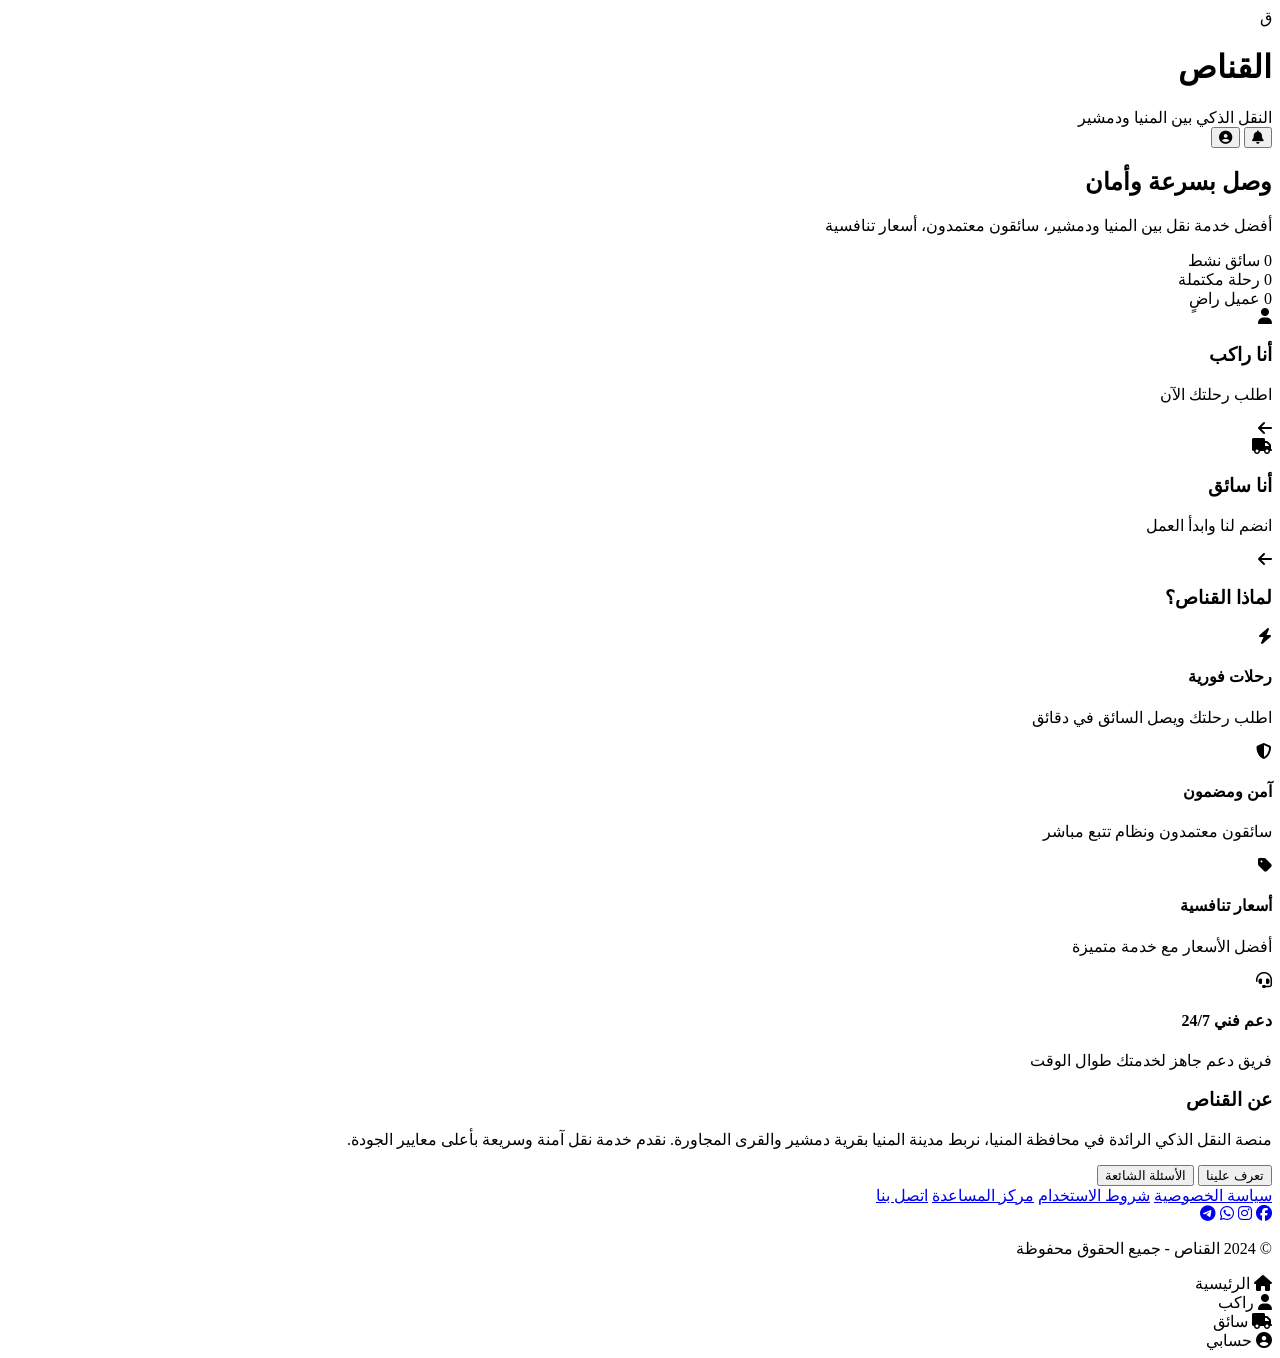
==== index.html @ 4aaaa5f9 "Create index.html for القناص web application Add initial HTML structure for القناص platform" ====
<!DOCTYPE html>
<html lang="ar" dir="rtl">
<head>
    <meta charset="UTF-8">
    <meta name="viewport" content="width=device-width, initial-scale=1.0, user-scalable=yes">
    <meta name="description" content="القناص - منصة النقل الذكي الرائدة">
    <meta name="theme-color" content="#F59E0B">
    <title>القناص | منصة النقل الذكي</title>
    <link rel="stylesheet" href="css/style.css">
    <link rel="stylesheet" href="https://cdnjs.cloudflare.com/ajax/libs/font-awesome/6.5.1/css/all.min.css">
    <link href="https://fonts.googleapis.com/css2?family=Cairo:wght@300;400;500;600;700;800;900&display=swap" rel="stylesheet">
    <link rel="manifest" href="manifest.json">
</head>
<body>
    <div class="bg-particles" id="particles"></div>
    
    <div class="app-container">
        <!-- Header فخم -->
        <header class="main-header">
            <div class="logo">
                <div class="logo-icon">ق</div>
                <div class="logo-text">
                    <h1>القناص</h1>
                    <span>النقل الذكي بين المنيا ودمشير</span>
                </div>
            </div>
            <div class="header-actions">
                <button class="icon-btn" id="notificationsBtn">
                    <i class="fas fa-bell"></i>
                    <span class="badge" id="notificationBadge" style="display: none;">0</span>
                </button>
                <button class="icon-btn" id="profileBtn">
                    <i class="fas fa-user-circle"></i>
                </button>
            </div>
        </header>

        <!-- Hero Section فخم -->
        <section class="hero">
            <div class="hero-content">
                <h2>وصل بسرعة <span class="gold-text">وأمان</span></h2>
                <p>أفضل خدمة نقل بين المنيا ودمشير، سائقون معتمدون، أسعار تنافسية</p>
            </div>
            <div class="hero-stats">
                <div class="stat">
                    <span class="stat-number" id="activeDrivers">0</span>
                    <span class="stat-label">سائق نشط</span>
                </div>
                <div class="stat">
                    <span class="stat-number" id="completedTrips">0</span>
                    <span class="stat-label">رحلة مكتملة</span>
                </div>
                <div class="stat">
                    <span class="stat-number" id="happyUsers">0</span>
                    <span class="stat-label">عميل راضٍ</span>
                </div>
            </div>
        </section>

        <!-- اختيار الدور -->
        <section class="role-selector">
            <div class="role-card" onclick="navigateTo('passenger')">
                <div class="role-icon"><i class="fas fa-user"></i></div>
                <h3>أنا راكب</h3>
                <p>اطلب رحلتك الآن</p>
                <div class="role-arrow"><i class="fas fa-arrow-left"></i></div>
            </div>
            <div class="role-card" onclick="navigateTo('driver')">
                <div class="role-icon"><i class="fas fa-truck"></i></div>
                <h3>أنا سائق</h3>
                <p>انضم لنا وابدأ العمل</p>
                <div class="role-arrow"><i class="fas fa-arrow-left"></i></div>
            </div>
        </section>

        <!-- المميزات -->
        <section class="features">
            <h3 class="section-title">لماذا <span class="gold-text">القناص؟</span></h3>
            <div class="features-grid">
                <div class="feature-card">
                    <i class="fas fa-bolt"></i>
                    <h4>رحلات فورية</h4>
                    <p>اطلب رحلتك ويصل السائق في دقائق</p>
                </div>
                <div class="feature-card">
                    <i class="fas fa-shield-alt"></i>
                    <h4>آمن ومضمون</h4>
                    <p>سائقون معتمدون ونظام تتبع مباشر</p>
                </div>
                <div class="feature-card">
                    <i class="fas fa-tag"></i>
                    <h4>أسعار تنافسية</h4>
                    <p>أفضل الأسعار مع خدمة متميزة</p>
                </div>
                <div class="feature-card">
                    <i class="fas fa-headset"></i>
                    <h4>دعم فني 24/7</h4>
                    <p>فريق دعم جاهز لخدمتك طوال الوقت</p>
                </div>
            </div>
        </section>

        <!-- عن التطبيق -->
        <section class="about-app">
            <div class="about-content">
                <h3>عن <span class="gold-text">القناص</span></h3>
                <p>منصة النقل الذكي الرائدة في محافظة المنيا، نربط مدينة المنيا بقرية دمشير والقرى المجاورة. نقدم خدمة نقل آمنة وسريعة بأعلى معايير الجودة.</p>
                <div class="about-buttons">
                    <button class="btn-outline" onclick="navigateTo('about')">تعرف علينا</button>
                    <button class="btn-outline" onclick="navigateTo('faq')">الأسئلة الشائعة</button>
                </div>
            </div>
        </section>

        <!-- Footer -->
        <footer class="main-footer">
            <div class="footer-links">
                <a href="#" onclick="navigateTo('privacy')">سياسة الخصوصية</a>
                <a href="#" onclick="navigateTo('terms')">شروط الاستخدام</a>
                <a href="#" onclick="navigateTo('help')">مركز المساعدة</a>
                <a href="#" onclick="navigateTo('contact')">اتصل بنا</a>
            </div>
            <div class="social-links">
                <a href="#"><i class="fab fa-facebook"></i></a>
                <a href="#"><i class="fab fa-instagram"></i></a>
                <a href="#"><i class="fab fa-whatsapp"></i></a>
                <a href="#"><i class="fab fa-telegram"></i></a>
            </div>
            <div class="copyright">
                <p>© 2024 القناص - جميع الحقوق محفوظة</p>
            </div>
        </footer>
    </div>

    <!-- Bottom Navigation -->
    <nav class="bottom-nav">
        <div class="nav-item active" data-page="home">
            <i class="fas fa-home"></i>
            <span>الرئيسية</span>
        </div>
        <div class="nav-item" data-page="passenger">
            <i class="fas fa-user"></i>
            <span>راكب</span>
        </div>
        <div class="nav-item" data-page="driver">
            <i class="fas fa-truck"></i>
            <span>سائق</span>
        </div>
        <div class="nav-item" data-page="profile">
            <i class="fas fa-user-circle"></i>
            <span>حسابي</span>
        </div>
    </nav>

    <script src="js/config.js"></script>
    <script src="js/utils.js"></script>
    <script src="js/api.js"></script>
    <script src="js/auth.js"></script>
    <script src="js/components.js"></script>
    <script src="js/main.js"></script>
</body>
</html>
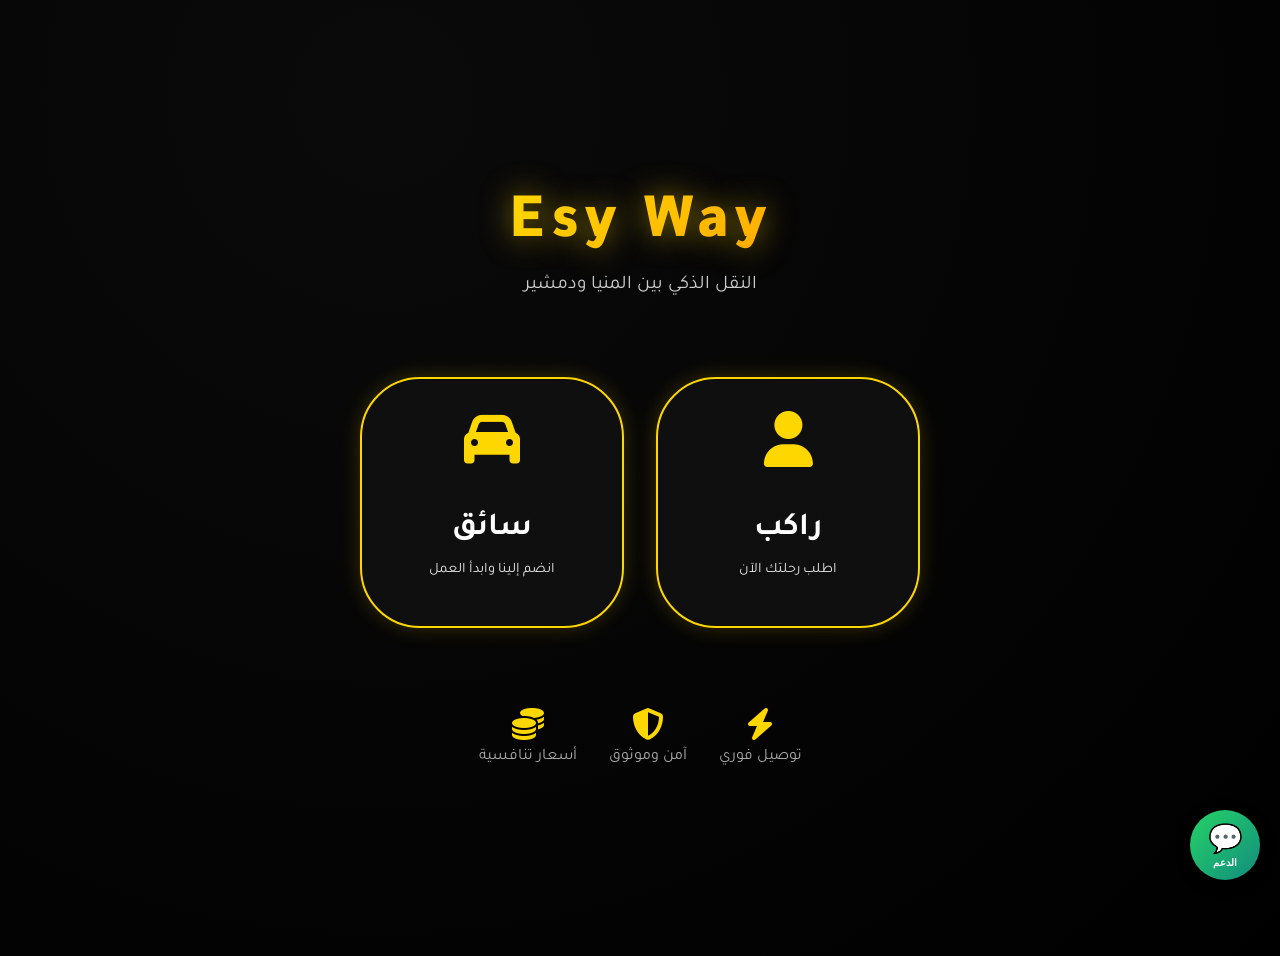
==== commit 36f3c729: "Add files via upload" ====
--- a/index.html
+++ b/index.html
@@ -1,162 +1,173 @@
-<!DOCTYPE html>
-<html lang="ar" dir="rtl">
-<head>
-    <meta charset="UTF-8">
-    <meta name="viewport" content="width=device-width, initial-scale=1.0, user-scalable=yes">
-    <meta name="description" content="القناص - منصة النقل الذكي الرائدة">
-    <meta name="theme-color" content="#F59E0B">
-    <title>القناص | منصة النقل الذكي</title>
-    <link rel="stylesheet" href="css/style.css">
-    <link rel="stylesheet" href="https://cdnjs.cloudflare.com/ajax/libs/font-awesome/6.5.1/css/all.min.css">
-    <link href="https://fonts.googleapis.com/css2?family=Cairo:wght@300;400;500;600;700;800;900&display=swap" rel="stylesheet">
-    <link rel="manifest" href="manifest.json">
-</head>
-<body>
-    <div class="bg-particles" id="particles"></div>
-    
-    <div class="app-container">
-        <!-- Header فخم -->
-        <header class="main-header">
-            <div class="logo">
-                <div class="logo-icon">ق</div>
-                <div class="logo-text">
-                    <h1>القناص</h1>
-                    <span>النقل الذكي بين المنيا ودمشير</span>
-                </div>
-            </div>
-            <div class="header-actions">
-                <button class="icon-btn" id="notificationsBtn">
-                    <i class="fas fa-bell"></i>
-                    <span class="badge" id="notificationBadge" style="display: none;">0</span>
-                </button>
-                <button class="icon-btn" id="profileBtn">
-                    <i class="fas fa-user-circle"></i>
-                </button>
-            </div>
-        </header>
-
-        <!-- Hero Section فخم -->
-        <section class="hero">
-            <div class="hero-content">
-                <h2>وصل بسرعة <span class="gold-text">وأمان</span></h2>
-                <p>أفضل خدمة نقل بين المنيا ودمشير، سائقون معتمدون، أسعار تنافسية</p>
-            </div>
-            <div class="hero-stats">
-                <div class="stat">
-                    <span class="stat-number" id="activeDrivers">0</span>
-                    <span class="stat-label">سائق نشط</span>
-                </div>
-                <div class="stat">
-                    <span class="stat-number" id="completedTrips">0</span>
-                    <span class="stat-label">رحلة مكتملة</span>
-                </div>
-                <div class="stat">
-                    <span class="stat-number" id="happyUsers">0</span>
-                    <span class="stat-label">عميل راضٍ</span>
-                </div>
-            </div>
-        </section>
-
-        <!-- اختيار الدور -->
-        <section class="role-selector">
-            <div class="role-card" onclick="navigateTo('passenger')">
-                <div class="role-icon"><i class="fas fa-user"></i></div>
-                <h3>أنا راكب</h3>
-                <p>اطلب رحلتك الآن</p>
-                <div class="role-arrow"><i class="fas fa-arrow-left"></i></div>
-            </div>
-            <div class="role-card" onclick="navigateTo('driver')">
-                <div class="role-icon"><i class="fas fa-truck"></i></div>
-                <h3>أنا سائق</h3>
-                <p>انضم لنا وابدأ العمل</p>
-                <div class="role-arrow"><i class="fas fa-arrow-left"></i></div>
-            </div>
-        </section>
-
-        <!-- المميزات -->
-        <section class="features">
-            <h3 class="section-title">لماذا <span class="gold-text">القناص؟</span></h3>
-            <div class="features-grid">
-                <div class="feature-card">
-                    <i class="fas fa-bolt"></i>
-                    <h4>رحلات فورية</h4>
-                    <p>اطلب رحلتك ويصل السائق في دقائق</p>
-                </div>
-                <div class="feature-card">
-                    <i class="fas fa-shield-alt"></i>
-                    <h4>آمن ومضمون</h4>
-                    <p>سائقون معتمدون ونظام تتبع مباشر</p>
-                </div>
-                <div class="feature-card">
-                    <i class="fas fa-tag"></i>
-                    <h4>أسعار تنافسية</h4>
-                    <p>أفضل الأسعار مع خدمة متميزة</p>
-                </div>
-                <div class="feature-card">
-                    <i class="fas fa-headset"></i>
-                    <h4>دعم فني 24/7</h4>
-                    <p>فريق دعم جاهز لخدمتك طوال الوقت</p>
-                </div>
-            </div>
-        </section>
-
-        <!-- عن التطبيق -->
-        <section class="about-app">
-            <div class="about-content">
-                <h3>عن <span class="gold-text">القناص</span></h3>
-                <p>منصة النقل الذكي الرائدة في محافظة المنيا، نربط مدينة المنيا بقرية دمشير والقرى المجاورة. نقدم خدمة نقل آمنة وسريعة بأعلى معايير الجودة.</p>
-                <div class="about-buttons">
-                    <button class="btn-outline" onclick="navigateTo('about')">تعرف علينا</button>
-                    <button class="btn-outline" onclick="navigateTo('faq')">الأسئلة الشائعة</button>
-                </div>
-            </div>
-        </section>
-
-        <!-- Footer -->
-        <footer class="main-footer">
-            <div class="footer-links">
-                <a href="#" onclick="navigateTo('privacy')">سياسة الخصوصية</a>
-                <a href="#" onclick="navigateTo('terms')">شروط الاستخدام</a>
-                <a href="#" onclick="navigateTo('help')">مركز المساعدة</a>
-                <a href="#" onclick="navigateTo('contact')">اتصل بنا</a>
-            </div>
-            <div class="social-links">
-                <a href="#"><i class="fab fa-facebook"></i></a>
-                <a href="#"><i class="fab fa-instagram"></i></a>
-                <a href="#"><i class="fab fa-whatsapp"></i></a>
-                <a href="#"><i class="fab fa-telegram"></i></a>
-            </div>
-            <div class="copyright">
-                <p>© 2024 القناص - جميع الحقوق محفوظة</p>
-            </div>
-        </footer>
-    </div>
-
-    <!-- Bottom Navigation -->
-    <nav class="bottom-nav">
-        <div class="nav-item active" data-page="home">
-            <i class="fas fa-home"></i>
-            <span>الرئيسية</span>
-        </div>
-        <div class="nav-item" data-page="passenger">
-            <i class="fas fa-user"></i>
-            <span>راكب</span>
-        </div>
-        <div class="nav-item" data-page="driver">
-            <i class="fas fa-truck"></i>
-            <span>سائق</span>
-        </div>
-        <div class="nav-item" data-page="profile">
-            <i class="fas fa-user-circle"></i>
-            <span>حسابي</span>
-        </div>
-    </nav>
-
-    <script src="js/config.js"></script>
-    <script src="js/utils.js"></script>
-    <script src="js/api.js"></script>
-    <script src="js/auth.js"></script>
-    <script src="js/components.js"></script>
-    <script src="js/main.js"></script>
-</body>
-</html>
+<!DOCTYPE html>
+<html lang="ar" dir="rtl">
+<head>
+    <meta charset="UTF-8">
+    <meta name="viewport" content="width=device-width, initial-scale=1.0, user-scalable=yes, maximum-scale=1.0, viewport-fit=cover">
+    <meta name="description" content="تطبيق Esy Way - النقل الذكي">
+    <meta name="theme-color" content="#0a0a0a">
+    <meta name="apple-mobile-web-app-capable" content="yes">
+    <title>Esy Way - الرئيسية</title>
+    
+    <!-- الخطوط والأيقونات -->
+    <link href="https://fonts.googleapis.com/css2?family=Tajawal:wght@400;500;700;800;900&display=swap" rel="stylesheet">
+    <link rel="stylesheet" href="https://cdnjs.cloudflare.com/ajax/libs/font-awesome/6.5.1/css/all.min.css">
+    
+    <!-- ملف التنسيق الرئيسي -->
+    <link rel="stylesheet" href="css/style.css">
+    
+    <!-- PWA -->
+    <link rel="manifest" href="manifest.json">
+    <style>
+        /* تنسيقات خاصة بالصفحة الرئيسية */
+        body {
+            background: radial-gradient(circle at 30% 10%, #0a0a0a, #000);
+            min-height: 100vh;
+            display: flex;
+            flex-direction: column;
+            align-items: center;
+            justify-content: center;
+            font-family: 'Tajawal', sans-serif;
+            color: #fff;
+            padding: 20px;
+        }
+        .logo-container {
+            text-align: center;
+            margin-bottom: 3rem;
+            animation: fadeInDown 0.8s;
+        }
+        .app-logo {
+            font-size: 4rem;
+            font-weight: 900;
+            background: linear-gradient(135deg, #FFD700, #FFA500);
+            -webkit-background-clip: text;
+            background-clip: text;
+            color: transparent;
+            letter-spacing: 6px;
+            text-shadow: 0 0 30px rgba(255,215,0,0.5);
+        }
+        .app-tagline {
+            color: #ccc;
+            font-size: 1.2rem;
+            margin-top: 0.5rem;
+        }
+        .role-selector {
+            display: flex;
+            gap: 2rem;
+            flex-wrap: wrap;
+            justify-content: center;
+            margin: 2rem 0;
+        }
+        .role-card {
+            background: rgba(17, 17, 17, 0.9);
+            backdrop-filter: blur(10px);
+            border: 2px solid #FFD700;
+            border-radius: 60px;
+            padding: 2rem 2.5rem;
+            min-width: 180px;
+            text-align: center;
+            cursor: pointer;
+            transition: all 0.3s;
+            box-shadow: 0 0 20px rgba(255,215,0,0.2);
+        }
+        .role-card:hover {
+            transform: translateY(-8px);
+            background: #FFD700;
+            color: #000;
+            box-shadow: 0 0 40px #FFD700;
+        }
+        .role-card i {
+            font-size: 3.5rem;
+            color: #FFD700;
+            margin-bottom: 1rem;
+        }
+        .role-card:hover i {
+            color: #000;
+        }
+        .role-card h2 {
+            font-size: 2rem;
+            margin-bottom: 0.5rem;
+        }
+        .role-card p {
+            font-size: 0.9rem;
+            opacity: 0.9;
+        }
+        .features {
+            display: flex;
+            gap: 2rem;
+            margin-top: 3rem;
+        }
+        .feature-item {
+            text-align: center;
+            color: #aaa;
+        }
+        .feature-item i {
+            font-size: 2rem;
+            color: #FFD700;
+            margin-bottom: 0.5rem;
+        }
+        @keyframes fadeInDown {
+            from { opacity: 0; transform: translateY(-30px); }
+            to { opacity: 1; transform: translateY(0); }
+        }
+        @media (max-width: 500px) {
+            .app-logo { font-size: 3rem; }
+            .role-card { padding: 1.5rem; }
+        }
+    </style>
+</head>
+<body>
+
+    <!-- شعار التطبيق -->
+    <div class="logo-container">
+        <div class="app-logo">Esy Way</div>
+        <div class="app-tagline">النقل الذكي بين المنيا ودمشير</div>
+    </div>
+
+    <!-- اختيار الدور -->
+    <div class="role-selector">
+        <div class="role-card" onclick="window.location.href='passenger.html'">
+            <i class="fas fa-user"></i>
+            <h2>راكب</h2>
+            <p>اطلب رحلتك الآن</p>
+        </div>
+        <div class="role-card" onclick="window.location.href='driver.html'">
+            <i class="fas fa-car"></i>
+            <h2>سائق</h2>
+            <p>انضم إلينا وابدأ العمل</p>
+        </div>
+    </div>
+
+    <!-- مميزات سريعة -->
+    <div class="features">
+        <div class="feature-item">
+            <i class="fas fa-bolt"></i>
+            <div>توصيل فوري</div>
+        </div>
+        <div class="feature-item">
+            <i class="fas fa-shield-alt"></i>
+            <div>آمن وموثوق</div>
+        </div>
+        <div class="feature-item">
+            <i class="fas fa-coins"></i>
+            <div>أسعار تنافسية</div>
+        </div>
+    </div>
+    <script src="support-widget.js"></script>
+
+    <script>
+        // التحقق من وجود جلسة وتوجيه تلقائي
+        if (localStorage.getItem('loggedInPassenger')) {
+            window.location.href = 'passenger.html';
+        } else if (localStorage.getItem('loggedInDriver')) {
+            const driver = JSON.parse(localStorage.getItem('loggedInDriver'));
+            if (driver.status === 'accepted') {
+                window.location.href = 'driver.html';
+            } else {
+                // إذا كان pending، نتركه في الصفحة الرئيسية
+                console.log('حساب السائق قيد الانتظار');
+            }
+        }
+    </script>
+
+</body>
+</html>
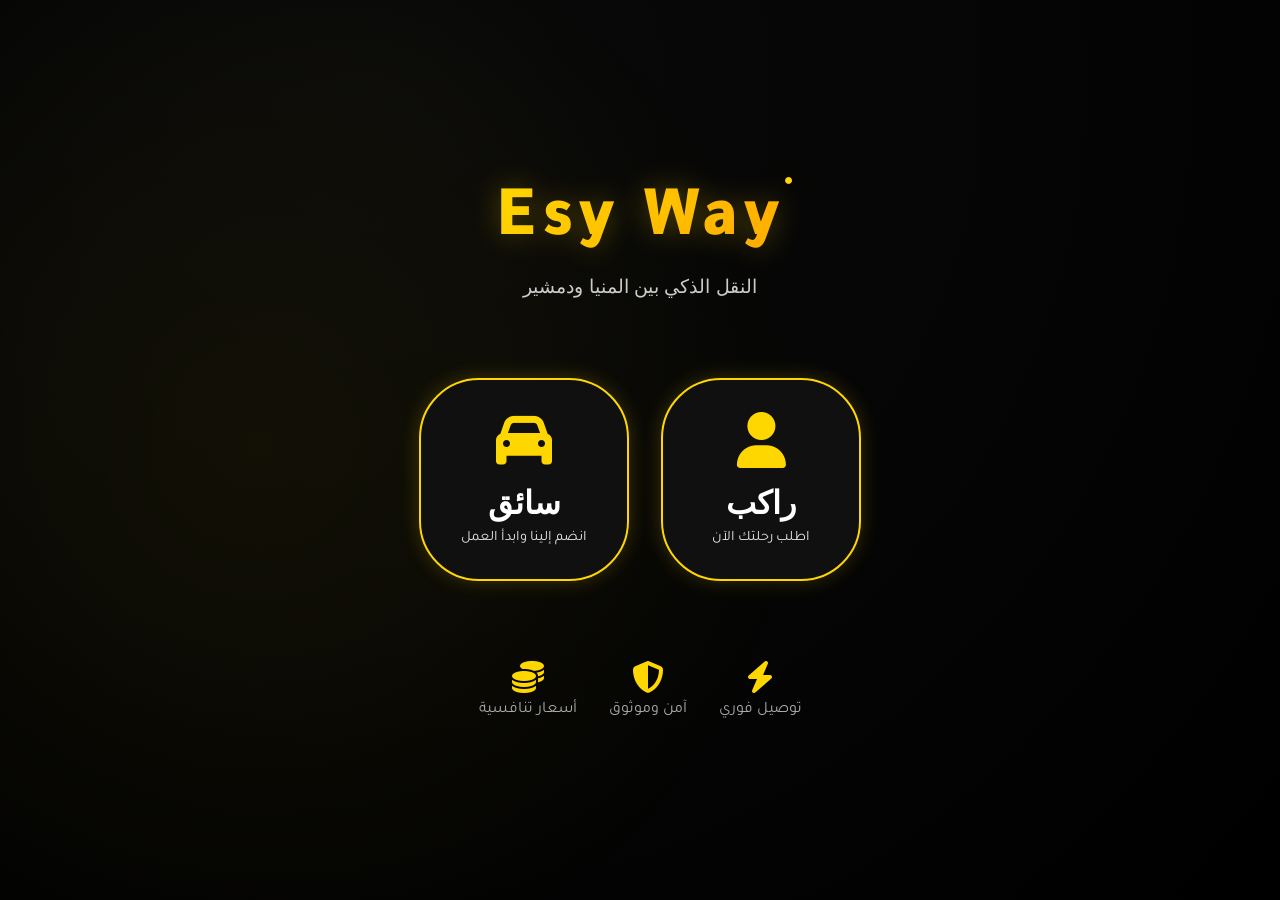
==== commit 140609ad: "Update index.html" ====
--- a/index.html
+++ b/index.html
@@ -3,24 +3,45 @@
 <head>
     <meta charset="UTF-8">
     <meta name="viewport" content="width=device-width, initial-scale=1.0, user-scalable=yes, maximum-scale=1.0, viewport-fit=cover">
-    <meta name="description" content="تطبيق Esy Way - النقل الذكي">
+    <meta name="description" content="تطبيق Esy Way - النقل الذكي بين المنيا ودمشير - توصيل آمن وسريع">
+    <meta name="keywords" content="توصيل, منيا, دمشير, سيارة, نقل, Esy Way">
+    <meta name="author" content="Esy Way">
     <meta name="theme-color" content="#0a0a0a">
     <meta name="apple-mobile-web-app-capable" content="yes">
-    <title>Esy Way - الرئيسية</title>
+    <meta name="apple-mobile-web-app-status-bar-style" content="black-translucent">
+    <meta name="apple-mobile-web-app-title" content="Esy Way">
     
-    <!-- الخطوط والأيقونات -->
+    <title>Esy Way | النقل الذكي</title>
+    
+    <!-- Fonts & Icons -->
     <link href="https://fonts.googleapis.com/css2?family=Tajawal:wght@400;500;700;800;900&display=swap" rel="stylesheet">
     <link rel="stylesheet" href="https://cdnjs.cloudflare.com/ajax/libs/font-awesome/6.5.1/css/all.min.css">
     
-    <!-- ملف التنسيق الرئيسي -->
+    <!-- Custom CSS -->
     <link rel="stylesheet" href="css/style.css">
     
     <!-- PWA -->
     <link rel="manifest" href="manifest.json">
+    <link rel="apple-touch-icon" href="assets/icons/icon-192.png">
+    
     <style>
-        /* تنسيقات خاصة بالصفحة الرئيسية */
+        /* Enhanced Professional Styles */
+        :root {
+            --primary-gold: #FFD700;
+            --primary-orange: #FFA500;
+            --dark-bg: #0a0a0a;
+            --card-bg: rgba(17, 17, 17, 0.95);
+            --transition-smooth: all 0.3s cubic-bezier(0.4, 0, 0.2, 1);
+        }
+
+        * {
+            margin: 0;
+            padding: 0;
+            box-sizing: border-box;
+        }
+
         body {
-            background: radial-gradient(circle at 30% 10%, #0a0a0a, #000);
+            background: radial-gradient(circle at 30% 10%, #0a0a0a, #000000);
             min-height: 100vh;
             display: flex;
             flex-direction: column;
@@ -29,115 +50,270 @@
             font-family: 'Tajawal', sans-serif;
             color: #fff;
             padding: 20px;
-        }
+            position: relative;
+            overflow-x: hidden;
+        }
+
+        /* Animated Background */
+        body::before {
+            content: '';
+            position: fixed;
+            top: 0;
+            left: 0;
+            width: 100%;
+            height: 100%;
+            background: radial-gradient(circle at 20% 50%, rgba(255,215,0,0.05) 0%, transparent 50%);
+            pointer-events: none;
+            z-index: 0;
+        }
+
         .logo-container {
             text-align: center;
             margin-bottom: 3rem;
-            animation: fadeInDown 0.8s;
-        }
+            animation: fadeInDown 0.8s ease-out;
+            position: relative;
+            z-index: 1;
+        }
+
         .app-logo {
-            font-size: 4rem;
+            font-size: 4.5rem;
             font-weight: 900;
-            background: linear-gradient(135deg, #FFD700, #FFA500);
+            background: linear-gradient(135deg, var(--primary-gold), var(--primary-orange));
             -webkit-background-clip: text;
             background-clip: text;
             color: transparent;
             letter-spacing: 6px;
-            text-shadow: 0 0 30px rgba(255,215,0,0.5);
-        }
+            text-shadow: 0 0 30px rgba(255,215,0,0.3);
+            position: relative;
+        }
+
+        .app-logo::after {
+            content: '●';
+            position: absolute;
+            font-size: 1rem;
+            color: var(--primary-gold);
+            top: -10px;
+            right: -15px;
+            animation: pulse 2s infinite;
+        }
+
+        @keyframes pulse {
+            0%, 100% { opacity: 1; transform: scale(1); }
+            50% { opacity: 0.5; transform: scale(1.2); }
+        }
+
         .app-tagline {
             color: #ccc;
             font-size: 1.2rem;
             margin-top: 0.5rem;
-        }
+            font-weight: 500;
+        }
+
         .role-selector {
             display: flex;
             gap: 2rem;
             flex-wrap: wrap;
             justify-content: center;
             margin: 2rem 0;
-        }
+            position: relative;
+            z-index: 1;
+        }
+
         .role-card {
-            background: rgba(17, 17, 17, 0.9);
+            background: var(--card-bg);
             backdrop-filter: blur(10px);
-            border: 2px solid #FFD700;
+            border: 2px solid var(--primary-gold);
             border-radius: 60px;
             padding: 2rem 2.5rem;
-            min-width: 180px;
+            min-width: 200px;
             text-align: center;
             cursor: pointer;
-            transition: all 0.3s;
+            transition: var(--transition-smooth);
             box-shadow: 0 0 20px rgba(255,215,0,0.2);
-        }
+            position: relative;
+            overflow: hidden;
+        }
+
+        .role-card::before {
+            content: '';
+            position: absolute;
+            top: 50%;
+            left: 50%;
+            width: 0;
+            height: 0;
+            background: radial-gradient(circle, var(--primary-gold), transparent);
+            transition: width 0.6s, height 0.6s;
+            transform: translate(-50%, -50%);
+            z-index: -1;
+        }
+
+        .role-card:hover::before {
+            width: 300px;
+            height: 300px;
+        }
+
         .role-card:hover {
-            transform: translateY(-8px);
-            background: #FFD700;
+            transform: translateY(-10px);
+            background: var(--primary-gold);
             color: #000;
-            box-shadow: 0 0 40px #FFD700;
-        }
+            box-shadow: 0 0 40px var(--primary-gold);
+        }
+
         .role-card i {
             font-size: 3.5rem;
-            color: #FFD700;
+            color: var(--primary-gold);
             margin-bottom: 1rem;
-        }
+            transition: var(--transition-smooth);
+        }
+
         .role-card:hover i {
             color: #000;
-        }
+            transform: scale(1.1);
+        }
+
         .role-card h2 {
             font-size: 2rem;
             margin-bottom: 0.5rem;
-        }
+            font-weight: 800;
+        }
+
         .role-card p {
             font-size: 0.9rem;
             opacity: 0.9;
         }
+
         .features {
             display: flex;
             gap: 2rem;
             margin-top: 3rem;
-        }
+            position: relative;
+            z-index: 1;
+        }
+
         .feature-item {
             text-align: center;
             color: #aaa;
-        }
+            transition: var(--transition-smooth);
+            cursor: default;
+        }
+
+        .feature-item:hover {
+            transform: translateY(-5px);
+            color: var(--primary-gold);
+        }
+
         .feature-item i {
             font-size: 2rem;
-            color: #FFD700;
+            color: var(--primary-gold);
             margin-bottom: 0.5rem;
-        }
+            display: block;
+        }
+
+        /* Loading Overlay */
+        .loading-overlay {
+            position: fixed;
+            top: 0;
+            left: 0;
+            width: 100%;
+            height: 100%;
+            background: rgba(0,0,0,0.9);
+            display: flex;
+            justify-content: center;
+            align-items: center;
+            z-index: 9999;
+            opacity: 0;
+            visibility: hidden;
+            transition: var(--transition-smooth);
+        }
+
+        .loading-overlay.active {
+            opacity: 1;
+            visibility: visible;
+        }
+
+        .spinner {
+            width: 50px;
+            height: 50px;
+            border: 4px solid var(--primary-gold);
+            border-top-color: transparent;
+            border-radius: 50%;
+            animation: spin 1s linear infinite;
+        }
+
+        @keyframes spin {
+            to { transform: rotate(360deg); }
+        }
+
+        /* Toast Notifications */
+        .toast {
+            position: fixed;
+            bottom: 20px;
+            left: 50%;
+            transform: translateX(-50%) translateY(100px);
+            background: rgba(0,0,0,0.9);
+            color: var(--primary-gold);
+            padding: 12px 24px;
+            border-radius: 50px;
+            font-weight: 500;
+            z-index: 10000;
+            transition: transform 0.3s;
+            backdrop-filter: blur(10px);
+            border: 1px solid var(--primary-gold);
+        }
+
+        .toast.show {
+            transform: translateX(-50%) translateY(0);
+        }
+
         @keyframes fadeInDown {
             from { opacity: 0; transform: translateY(-30px); }
             to { opacity: 1; transform: translateY(0); }
         }
-        @media (max-width: 500px) {
+
+        /* Responsive */
+        @media (max-width: 600px) {
             .app-logo { font-size: 3rem; }
-            .role-card { padding: 1.5rem; }
+            .role-card { padding: 1.5rem; min-width: 150px; }
+            .role-card i { font-size: 2.5rem; }
+            .role-card h2 { font-size: 1.5rem; }
+            .features { gap: 1rem; }
+            .feature-item i { font-size: 1.5rem; }
+            .feature-item div { font-size: 0.8rem; }
+        }
+
+        @media (max-width: 480px) {
+            .role-selector { gap: 1rem; }
+            .role-card { padding: 1rem; }
         }
     </style>
 </head>
 <body>
 
-    <!-- شعار التطبيق -->
+    <div class="loading-overlay" id="loadingOverlay">
+        <div class="spinner"></div>
+    </div>
+
+    <!-- Logo Section -->
     <div class="logo-container">
         <div class="app-logo">Esy Way</div>
         <div class="app-tagline">النقل الذكي بين المنيا ودمشير</div>
     </div>
 
-    <!-- اختيار الدور -->
+    <!-- Role Selection -->
     <div class="role-selector">
-        <div class="role-card" onclick="window.location.href='passenger.html'">
+        <div class="role-card" data-role="passenger">
             <i class="fas fa-user"></i>
             <h2>راكب</h2>
             <p>اطلب رحلتك الآن</p>
         </div>
-        <div class="role-card" onclick="window.location.href='driver.html'">
+        <div class="role-card" data-role="driver">
             <i class="fas fa-car"></i>
             <h2>سائق</h2>
             <p>انضم إلينا وابدأ العمل</p>
         </div>
     </div>
 
-    <!-- مميزات سريعة -->
+    <!-- Features -->
     <div class="features">
         <div class="feature-item">
             <i class="fas fa-bolt"></i>
@@ -152,22 +328,210 @@
             <div>أسعار تنافسية</div>
         </div>
     </div>
-    <script src="support-widget.js"></script>
+
+    <div id="toast" class="toast"></div>
 
     <script>
-        // التحقق من وجود جلسة وتوجيه تلقائي
-        if (localStorage.getItem('loggedInPassenger')) {
-            window.location.href = 'passenger.html';
-        } else if (localStorage.getItem('loggedInDriver')) {
-            const driver = JSON.parse(localStorage.getItem('loggedInDriver'));
-            if (driver.status === 'accepted') {
-                window.location.href = 'driver.html';
+        // ============================================
+        // Professional JavaScript Module
+        // ============================================
+        
+        (function() {
+            'use strict';
+            
+            // Config
+            const CONFIG = {
+                appName: 'Esy Way',
+                version: '2.0.0',
+                storageKeys: {
+                    passenger: 'loggedInPassenger',
+                    driver: 'loggedInDriver'
+                },
+                routes: {
+                    passenger: 'passenger.html',
+                    driver: 'driver.html'
+                }
+            };
+            
+            // DOM Elements
+            const elements = {
+                loadingOverlay: document.getElementById('loadingOverlay'),
+                toast: document.getElementById('toast'),
+                roleCards: document.querySelectorAll('.role-card')
+            };
+            
+            // Helper Functions
+            const showLoading = (show) => {
+                if (show) {
+                    elements.loadingOverlay.classList.add('active');
+                } else {
+                    elements.loadingOverlay.classList.remove('active');
+                }
+            };
+            
+            const showToast = (message, duration = 3000) => {
+                const toast = elements.toast;
+                toast.textContent = message;
+                toast.classList.add('show');
+                setTimeout(() => {
+                    toast.classList.remove('show');
+                }, duration);
+            };
+            
+            const getStorageData = (key) => {
+                try {
+                    const data = localStorage.getItem(key);
+                    return data ? JSON.parse(data) : null;
+                } catch (error) {
+                    console.error(`Error parsing storage key ${key}:`, error);
+                    return null;
+                }
+            };
+            
+            const setStorageData = (key, value) => {
+                try {
+                    localStorage.setItem(key, JSON.stringify(value));
+                    return true;
+                } catch (error) {
+                    console.error(`Error setting storage key ${key}:`, error);
+                    return false;
+                }
+            };
+            
+            // Check if user is already logged in
+            const checkExistingSession = () => {
+                const passengerSession = getStorageData(CONFIG.storageKeys.passenger);
+                if (passengerSession) {
+                    showToast('مرحباً بعودتك! جاري التوجيه...');
+                    setTimeout(() => {
+                        window.location.href = CONFIG.routes.passenger;
+                    }, 1000);
+                    return true;
+                }
+                
+                const driverSession = getStorageData(CONFIG.storageKeys.driver);
+                if (driverSession && driverSession.status === 'accepted') {
+                    showToast('مرحباً سائق! جاري التوجيه...');
+                    setTimeout(() => {
+                        window.location.href = CONFIG.routes.driver;
+                    }, 1000);
+                    return true;
+                } else if (driverSession && driverSession.status === 'pending') {
+                    showToast('حسابك قيد المراجعة من قبل الإدارة', 4000);
+                }
+                
+                return false;
+            };
+            
+            // Handle role selection with animation
+            const handleRoleSelection = (role) => {
+                showLoading(true);
+                
+                // Log analytics event (for future implementation)
+                console.log(`[Analytics] User selected role: ${role} at ${new Date().toISOString()}`);
+                
+                // Simulate network delay for smooth transition
+                setTimeout(() => {
+                    showLoading(false);
+                    
+                    if (role === 'passenger') {
+                        window.location.href = CONFIG.routes.passenger;
+                    } else if (role === 'driver') {
+                        window.location.href = CONFIG.routes.driver;
+                    }
+                }, 500);
+            };
+            
+            // Add event listeners to role cards
+            const initEventListeners = () => {
+                elements.roleCards.forEach(card => {
+                    const role = card.getAttribute('data-role');
+                    card.addEventListener('click', (e) => {
+                        e.preventDefault();
+                        handleRoleSelection(role);
+                    });
+                    
+                    // Add keyboard accessibility
+                    card.setAttribute('tabindex', '0');
+                    card.addEventListener('keypress', (e) => {
+                        if (e.key === 'Enter' || e.key === ' ') {
+                            e.preventDefault();
+                            handleRoleSelection(role);
+                        }
+                    });
+                });
+            };
+            
+            // PWA Installation Handler
+            const initPWA = () => {
+                let deferredPrompt;
+                window.addEventListener('beforeinstallprompt', (e) => {
+                    e.preventDefault();
+                    deferredPrompt = e;
+                    showToast('📱 ثبّت التطبيق على جهازك لتجربة أفضل!', 5000);
+                });
+            };
+            
+            // Performance monitoring
+            const reportPerformance = () => {
+                if ('performance' in window && 'getEntriesByType' in performance) {
+                    const paintMetrics = performance.getEntriesByType('paint');
+                    const loadTime = performance.timing.loadEventEnd - performance.timing.navigationStart;
+                    console.log(`[Performance] Page load time: ${loadTime}ms`);
+                }
+            };
+            
+            // Check for app updates (Service Worker)
+            const checkForUpdates = () => {
+                if ('serviceWorker' in navigator) {
+                    navigator.serviceWorker.ready.then(registration => {
+                        registration.update();
+                    });
+                }
+            };
+            
+            // Initialize App
+            const init = () => {
+                reportPerformance();
+                initEventListeners();
+                initPWA();
+                checkForUpdates();
+                
+                // Check session after a small delay to ensure smooth UI
+                setTimeout(() => {
+                    checkExistingSession();
+                }, 100);
+                
+                // Add smooth page transition
+                document.body.style.opacity = '0';
+                document.body.style.transition = 'opacity 0.5s';
+                setTimeout(() => {
+                    document.body.style.opacity = '1';
+                }, 100);
+            };
+            
+            // Start the app when DOM is ready
+            if (document.readyState === 'loading') {
+                document.addEventListener('DOMContentLoaded', init);
             } else {
-                // إذا كان pending، نتركه في الصفحة الرئيسية
-                console.log('حساب السائق قيد الانتظار');
+                init();
             }
-        }
+        })();
     </script>
-
+    
+    <!-- Service Worker Registration for PWA -->
+    <script>
+        if ('serviceWorker' in navigator) {
+            window.addEventListener('load', () => {
+                navigator.serviceWorker.register('/sw.js')
+                    .then(registration => {
+                        console.log('Service Worker registered successfully:', registration.scope);
+                    })
+                    .catch(error => {
+                        console.error('Service Worker registration failed:', error);
+                    });
+            });
+        }
+    </script>
 </body>
-</html>+</html>
